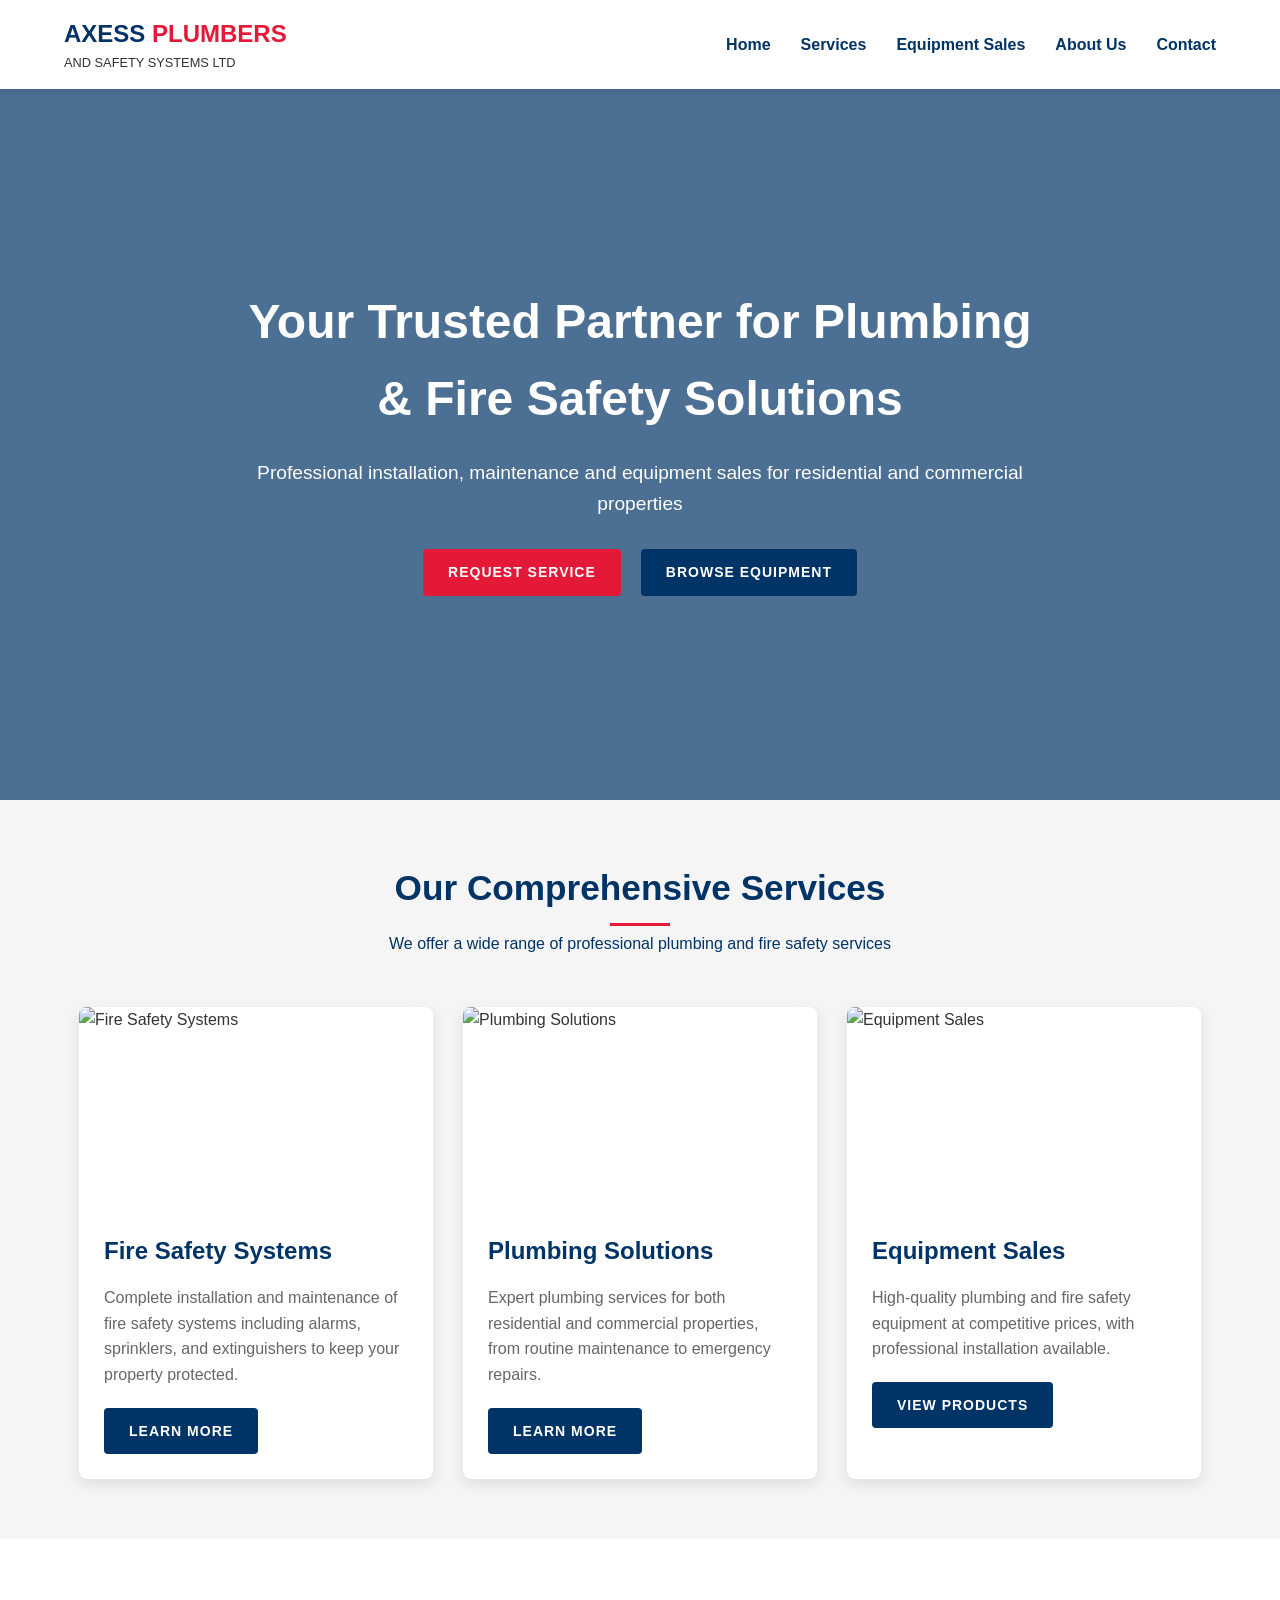
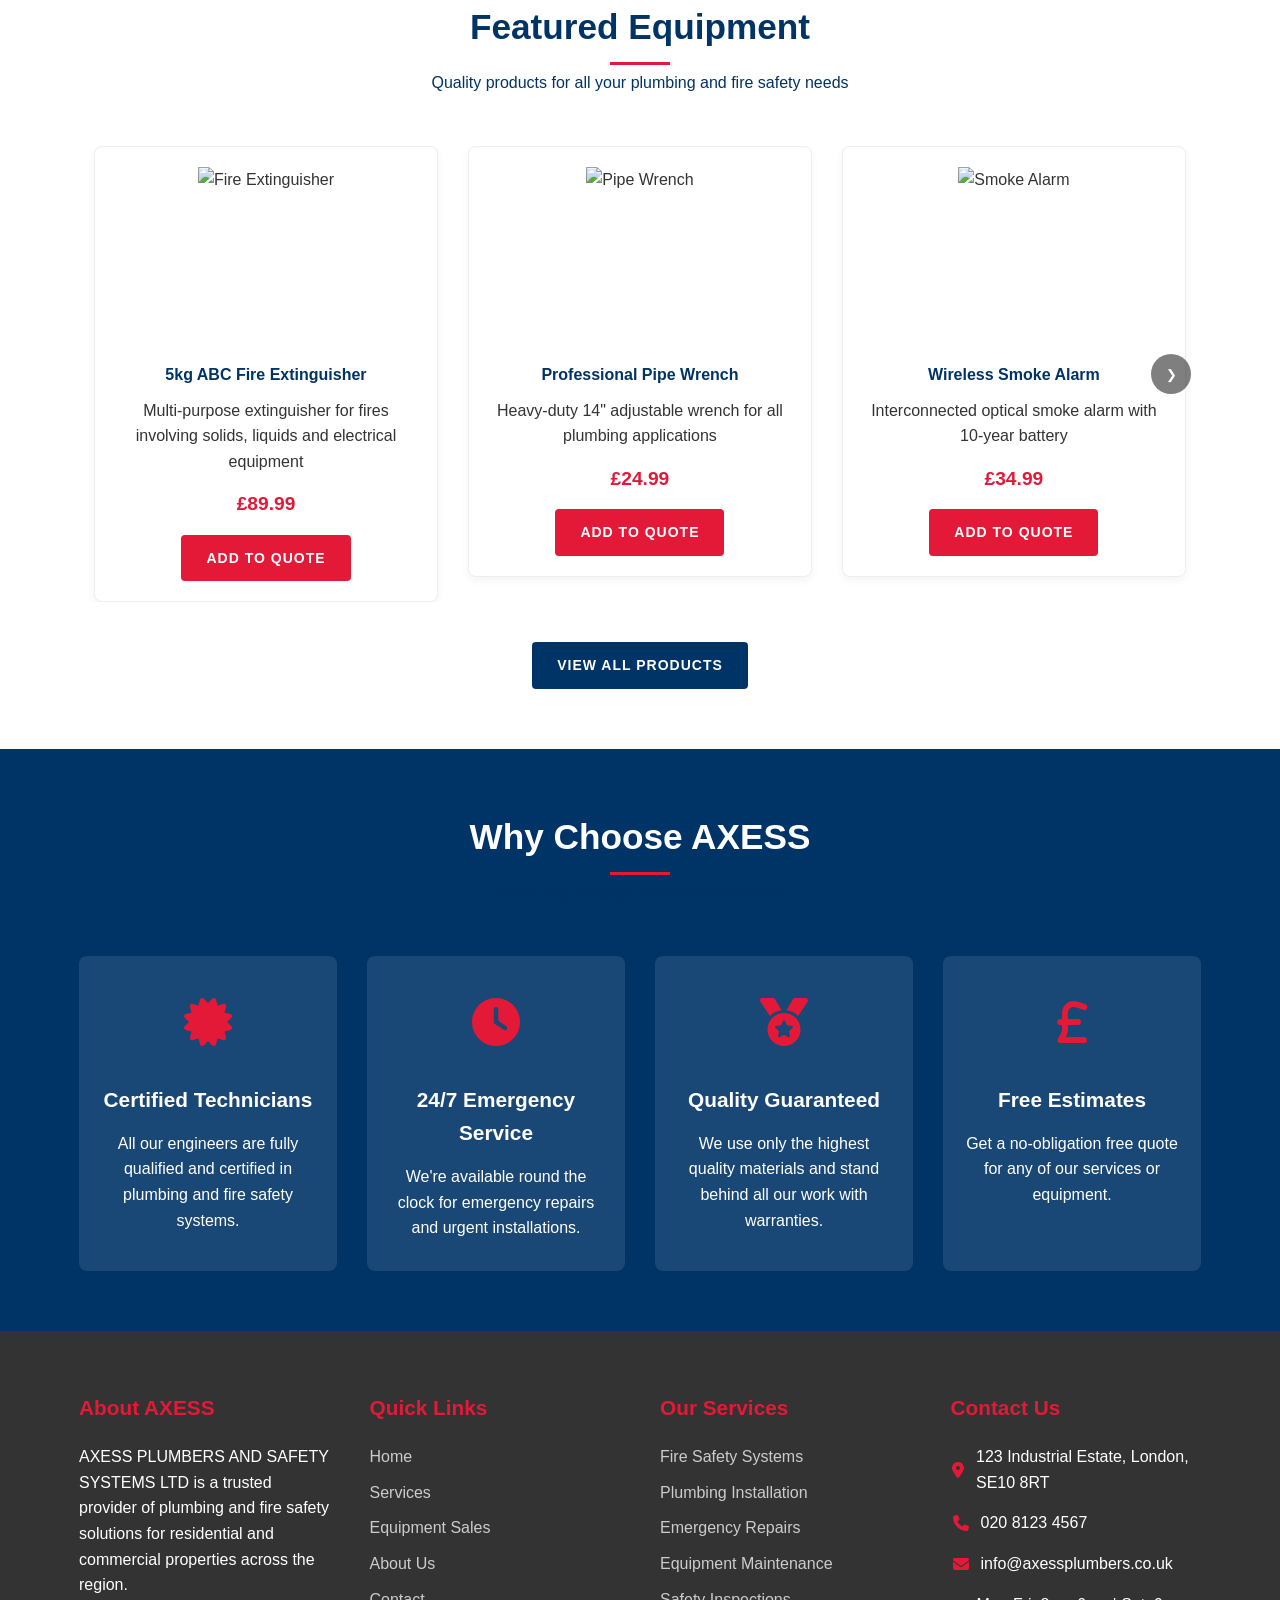
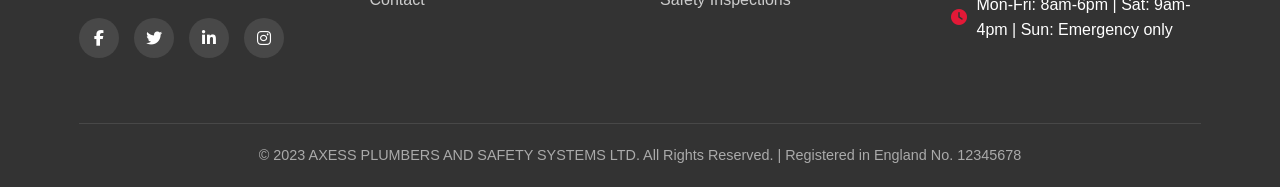
==== fire/index.html @ 8b4cd875 "minor fixes" ====
<!DOCTYPE html>
<html lang="en">
<head>
    <meta charset="UTF-8">
    <meta name="viewport" content="width=device-width, initial-scale=1.0">
    <title>AXESS PLUMBERS AND SAFETY SYSTEMS LTD | Plumbing & Fire Safety Solutions</title>
    <link rel="stylesheet" href="https://cdnjs.cloudflare.com/ajax/libs/font-awesome/6.4.0/css/all.min.css">
    <link rel="stylesheet" href="css/style.css">
</head>
<body>
    <!-- Header -->
    <header>
        <div class="container header-container">
            <div class="logo">
                <div class="logo-text">
                    <h1>AXESS <span>PLUMBERS</span></h1>
                    <p>AND SAFETY SYSTEMS LTD</p>
                </div>
            </div>
            
            <nav id="mainNav">
                <ul>
                    <li><a href="index.html">Home</a></li>
                    <li><a href="services.html">Services</a></li>
                    <li><a href="equipment.html">Equipment Sales</a></li>
                    <li><a href="about.html">About Us</a></li>
                    <li><a href="contact.html">Contact</a></li>
                </ul>
            </nav>
            
            <div class="mobile-menu-btn" id="mobileMenuBtn">
                <i class="fas fa-bars"></i>
            </div>
        </div>
    </header>

    <!-- Hero Section -->
    <section class="hero" id="home">
        <div class="container">
            <div class="hero-content">
                <h1>Your Trusted Partner for Plumbing & Fire Safety Solutions</h1>
                <p>Professional installation, maintenance and equipment sales for residential and commercial properties</p>
                <div class="hero-btns">
                    <a href="contact.html" class="btn btn-red">Request Service</a>
                    <a href="equipment.html" class="btn btn-blue">Browse Equipment</a>
                </div>
            </div>
        </div>
    </section>

    <!-- Services Section -->
    <section class="services" id="services">
        <div class="container">
            <div class="section-title">
                <h2>Our Comprehensive Services</h2>
                <p>We offer a wide range of professional plumbing and fire safety services</p>
            </div>
            
            <div class="services-grid">
                <!-- Service 1 -->
                <div class="service-card">
                    <div class="service-img">
                        <img src="https://images.unsplash.com/photo-1605100804763-247f67b3557e?ixlib=rb-4.0.3&ixid=M3wxMjA3fDB8MHxwaG90by1wYWdlfHx8fGVufDB8fHx8fA%3D%3D&auto=format&fit=crop&w=2070&q=80" alt="Fire Safety Systems">
                    </div>
                    <div class="service-content">
                        <h3>Fire Safety Systems</h3>
                        <p>Complete installation and maintenance of fire safety systems including alarms, sprinklers, and extinguishers to keep your property protected.</p>
                        <a href="services.html#fire-safety" class="btn btn-blue">Learn More</a>
                    </div>
                </div>
                
                <!-- Service 2 -->
                <div class="service-card">
                    <div class="service-img">
                        <img src="https://images.unsplash.com/photo-1600596542815-ffad4c1539a9?ixlib=rb-4.0.3&ixid=M3wxMjA3fDB8MHxwaG90by1wYWdlfHx8fGVufDB8fHx8fA%3D%3D&auto=format&fit=crop&w=2075&q=80" alt="Plumbing Solutions">
                    </div>
                    <div class="service-content">
                        <h3>Plumbing Solutions</h3>
                        <p>Expert plumbing services for both residential and commercial properties, from routine maintenance to emergency repairs.</p>
                        <a href="services.html#plumbing" class="btn btn-blue">Learn More</a>
                    </div>
                </div>
                
                <!-- Service 3 -->
                <div class="service-card">
                    <div class="service-img">
                        <img src="https://images.unsplash.com/photo-1581093450021-4a7360e9a7d1?ixlib=rb-4.0.3&ixid=M3wxMjA3fDB8MHxwaG90by1wYWdlfHx8fGVufDB8fHx8fA%3D%3D&auto=format&fit=crop&w=2070&q=80" alt="Equipment Sales">
                    </div>
                    <div class="service-content">
                        <h3>Equipment Sales</h3>
                        <p>High-quality plumbing and fire safety equipment at competitive prices, with professional installation available.</p>
                        <a href="equipment.html" class="btn btn-blue">View Products</a>
                    </div>
                </div>
            </div>
        </div>
    </section>

    <!-- Products Section -->
    <section class="products" id="products">
        <div class="container">
            <div class="section-title">
                <h2>Featured Equipment</h2>
                <p>Quality products for all your plumbing and fire safety needs</p>
            </div>
            
            <div class="product-carousel">
                <div class="carousel-container">
                    <div class="carousel-slide" id="carouselSlide">
                        <!-- Product 1 -->
                        <div class="product-item">
                            <div class="product-card">
                                <div class="product-img">
                                    <img src="https://m.media-amazon.com/images/I/71Q1b+YtWQL._AC_UF1000,1000_QL80_.jpg" alt="Fire Extinguisher">
                                </div>
                                <h4>5kg ABC Fire Extinguisher</h4>
                                <p>Multi-purpose extinguisher for fires involving solids, liquids and electrical equipment</p>
                                <div class="product-price">£89.99</div>
                                <a href="equipment.html#fire-extinguishers" class="btn btn-red">Add to Quote</a>
                            </div>
                        </div>
                        
                        <!-- Product 2 -->
                        <div class="product-item">
                            <div class="product-card">
                                <div class="product-img">
                                    <img src="https://www.toolstation.com/images/141020-MAK/800/62433.jpg" alt="Pipe Wrench">
                                </div>
                                <h4>Professional Pipe Wrench</h4>
                                <p>Heavy-duty 14" adjustable wrench for all plumbing applications</p>
                                <div class="product-price">£24.99</div>
                                <a href="equipment.html#plumbing-tools" class="btn btn-red">Add to Quote</a>
                            </div>
                        </div>
                        
                        <!-- Product 3 -->
                        <div class="product-item">
                            <div class="product-card">
                                <div class="product-img">
                                    <img src="https://www.safelincs.co.uk/images/ei2115en__fire_alarm_600x600.jpg" alt="Smoke Alarm">
                                </div>
                                <h4>Wireless Smoke Alarm</h4>
                                <p>Interconnected optical smoke alarm with 10-year battery</p>
                                <div class="product-price">£34.99</div>
                                <a href="equipment.html#safety-devices" class="btn btn-red">Add to Quote</a>
                            </div>
                        </div>
                        
                        <!-- Product 4 -->
                        <div class="product-item">
                            <div class="product-card">
                                <div class="product-img">
                                    <img src="https://www.plumbingsupplynow.com/images/P/brass-gate-valve-600.jpg" alt="Brass Gate Valve">
                                </div>
                                <h4>Brass Gate Valve 15mm</h4>
                                <p>Full bore isolation valve for water supply lines</p>
                                <div class="product-price">£12.50</div>
                                <a href="equipment.html#plumbing-supplies" class="btn btn-red">Add to Quote</a>
                            </div>
                        </div>
                        
                        <!-- Product 5 -->
                        <div class="product-item">
                            <div class="product-card">
                                <div class="product-img">
                                    <img src="https://www.safelincs.co.uk/images/fire-blanket-1x1m-600x600.jpg" alt="Fire Blanket">
                                </div>
                                <h4>1m x 1m Fire Blanket</h4>
                                <p>For smothering small fires, especially cooking oil fires</p>
                                <div class="product-price">£19.99</div>
                                <a href="equipment.html#safety-devices" class="btn btn-red">Add to Quote</a>
                            </div>
                        </div>
                        
                        <!-- Product 6 -->
                        <div class="product-item">
                            <div class="product-card">
                                <div class="product-img">
                                    <img src="https://cdn.shopify.com/s/files/1/0267/7697/7795/products/1_1_800x.jpg?v=1614297457" alt="Pipe Cutter">
                                </div>
                                <h4>Heavy Duty Pipe Cutter</h4>
                                <p>For clean cuts on copper, brass, aluminum and plastic pipes</p>
                                <div class="product-price">£18.75</div>
                                <a href="equipment.html#plumbing-tools" class="btn btn-red">Add to Quote</a>
                            </div>
                        </div>
                    </div>
                </div>
                
                <button class="carousel-btn prev" id="prevBtn">&#10094;</button>
                <button class="carousel-btn next" id="nextBtn">&#10095;</button>
            </div>
            
            <div style="text-align: center;">
                <a href="equipment.html" class="btn btn-blue">View All Products</a>
            </div>
        </div>
    </section>

    <!-- Why Choose Us Section -->
    <section class="why-us" id="about">
        <div class="container">
            <div class="section-title">
                <h2>Why Choose AXESS</h2>
                <p>What sets us apart from the competition</p>
            </div>
            
            <div class="features">
                <!-- Feature 1 -->
                <div class="feature-item">
                    <div class="feature-icon">
                        <i class="fas fa-certificate"></i>
                    </div>
                    <h3>Certified Technicians</h3>
                    <p>All our engineers are fully qualified and certified in plumbing and fire safety systems.</p>
                </div>
                
                <!-- Feature 2 -->
                <div class="feature-item">
                    <div class="feature-icon">
                        <i class="fas fa-clock"></i>
                    </div>
                    <h3>24/7 Emergency Service</h3>
                    <p>We're available round the clock for emergency repairs and urgent installations.</p>
                </div>
                
                <!-- Feature 3 -->
                <div class="feature-item">
                    <div class="feature-icon">
                        <i class="fas fa-medal"></i>
                    </div>
                    <h3>Quality Guaranteed</h3>
                    <p>We use only the highest quality materials and stand behind all our work with warranties.</p>
                </div>
                
                <!-- Feature 4 -->
                <div class="feature-item">
                    <div class="feature-icon">
                        <i class="fas fa-pound-sign"></i>
                    </div>
                    <h3>Free Estimates</h3>
                    <p>Get a no-obligation free quote for any of our services or equipment.</p>
                </div>
            </div>
        </div>
    </section>

    <!-- Footer -->
    <footer id="contact">
        <div class="container">
            <div class="footer-content">
                <!-- About Column -->
                <div class="footer-column">
                    <h3>About AXESS</h3>
                    <p>AXESS PLUMBERS AND SAFETY SYSTEMS LTD is a trusted provider of plumbing and fire safety solutions for residential and commercial properties across the region.</p>
                    <div class="social-links">
                        <a href="#"><i class="fab fa-facebook-f"></i></a>
                        <a href="#"><i class="fab fa-twitter"></i></a>
                        <a href="#"><i class="fab fa-linkedin-in"></i></a>
                        <a href="#"><i class="fab fa-instagram"></i></a>
                    </div>
                </div>
                
                <!-- Quick Links Column -->
                <div class="footer-column">
                    <h3>Quick Links</h3>
                    <ul>
                        <li><a href="index.html">Home</a></li>
                        <li><a href="services.html">Services</a></li>
                        <li><a href="equipment.html">Equipment Sales</a></li>
                        <li><a href="about.html">About Us</a></li>
                        <li><a href="contact.html">Contact</a></li>
                    </ul>
                </div>
                
                <!-- Services Column -->
                <div class="footer-column">
                    <h3>Our Services</h3>
                    <ul>
                        <li><a href="services.html#fire-safety">Fire Safety Systems</a></li>
                        <li><a href="services.html#plumbing">Plumbing Installation</a></li>
                        <li><a href="services.html#emergency">Emergency Repairs</a></li>
                        <li><a href="services.html#maintenance">Equipment Maintenance</a></li>
                        <li><a href="services.html#inspections">Safety Inspections</a></li>
                    </ul>
                </div>
                
                <!-- Contact Column -->
                <div class="footer-column">
                    <h3>Contact Us</h3>
                    <div class="contact-info">
                        <p><i class="fas fa-map-marker-alt"></i> 123 Industrial Estate, London, SE10 8RT</p>
                        <p><i class="fas fa-phone"></i> 020 8123 4567</p>
                        <p><i class="fas fa-envelope"></i> info@axessplumbers.co.uk</p>
                        <p><i class="fas fa-clock"></i> Mon-Fri: 8am-6pm | Sat: 9am-4pm | Sun: Emergency only</p>
                    </div>
                </div>
            </div>
            
            <div class="footer-bottom">
                <p>&copy; 2023 AXESS PLUMBERS AND SAFETY SYSTEMS LTD. All Rights Reserved. | Registered in England No. 12345678</p>
            </div>
        </div>
    </footer>

    <script src="js/main.js"></script>
</body>
</html>
---- fire/css/style.css ----
/* css/style.css */
/* Global Styles */
:root {
    --primary-red: #E31937;
    --primary-blue: #003366;
    --secondary-blue: #1a4b8c;
    --light-gray: #f5f5f5;
    --dark-gray: #333;
    --white: #ffffff;
}

* {
    margin: 0;
    padding: 0;
    box-sizing: border-box;
    font-family: 'Segoe UI', Tahoma, Geneva, Verdana, sans-serif;
}

body {
    line-height: 1.6;
    color: var(--dark-gray);
}

a {
    text-decoration: none;
    color: var(--primary-blue);
}

.container {
    width: 90%;
    max-width: 1200px;
    margin: 0 auto;
    padding: 0 15px;
}

.btn {
    display: inline-block;
    padding: 12px 25px;
    border-radius: 4px;
    font-weight: 600;
    text-transform: uppercase;
    letter-spacing: 1px;
    transition: all 0.3s ease;
    border: none;
    cursor: pointer;
    font-size: 14px;
}

.btn-red {
    background-color: var(--primary-red);
    color: var(--white);
}

.btn-blue {
    background-color: var(--primary-blue);
    color: var(--white);
}

.btn:hover {
    opacity: 0.9;
    transform: translateY(-2px);
}

section {
    padding: 60px 0;
}

.section-title {
    text-align: center;
    margin-bottom: 50px;
    color: var(--primary-blue);
}

.section-title h2 {
    font-size: 2.2rem;
    margin-bottom: 15px;
    position: relative;
    display: inline-block;
}

.section-title h2::after {
    content: '';
    position: absolute;
    width: 60px;
    height: 3px;
    background-color: var(--primary-red);
    bottom: -10px;
    left: 50%;
    transform: translateX(-50%);
}

/* Header Styles */
header {
    background-color: var(--white);
    box-shadow: 0 2px 10px rgba(0, 0, 0, 0.1);
    position: fixed;
    width: 100%;
    top: 0;
    z-index: 1000;
}

.header-container {
    display: flex;
    justify-content: space-between;
    align-items: center;
    padding: 15px 0;
}

.logo {
    display: flex;
    align-items: center;
}

.logo img {
    height: 50px;
    margin-right: 10px;
}

.logo-text h1 {
    font-size: 1.5rem;
    color: var(--primary-blue);
    font-weight: 700;
}

.logo-text span {
    color: var(--primary-red);
}

.logo-text p {
    font-size: 0.8rem;
    color: var(--dark-gray);
}

nav ul {
    display: flex;
    list-style: none;
}

nav ul li {
    margin-left: 30px;
}

nav ul li a {
    font-weight: 600;
    color: var(--primary-blue);
    transition: color 0.3s ease;
}

nav ul li a:hover {
    color: var(--primary-red);
}

.mobile-menu-btn {
    display: none;
    font-size: 1.5rem;
    color: var(--primary-blue);
    cursor: pointer;
}

/* Hero Section */
.hero {
    background: linear-gradient(rgba(0, 51, 102, 0.7), rgba(0, 51, 102, 0.7)), url('https://images.unsplash.com/photo-1600880292203-757bb62b4baf?ixlib=rb-4.0.3&ixid=M3wxMjA3fDB8MHxwaG90by1wYWdlfHx8fGVufDB8fHx8fA%3D%3D&auto=format&fit=crop&w=2070&q=80');
    background-size: cover;
    background-position: center;
    height: 80vh;
    display: flex;
    align-items: center;
    text-align: center;
    color: var(--white);
    margin-top: 80px;
}

.hero-content {
    max-width: 800px;
    margin: 0 auto;
}

.hero h1 {
    font-size: 3rem;
    margin-bottom: 20px;
}

.hero p {
    font-size: 1.2rem;
    margin-bottom: 30px;
}

.hero-btns {
    display: flex;
    justify-content: center;
    gap: 20px;
}

/* Services Section */
.services {
    background-color: var(--light-gray);
}

.services-grid {
    display: grid;
    grid-template-columns: repeat(auto-fit, minmax(300px, 1fr));
    gap: 30px;
}

.service-card {
    background-color: var(--white);
    border-radius: 8px;
    overflow: hidden;
    box-shadow: 0 5px 15px rgba(0, 0, 0, 0.1);
    transition: transform 0.3s ease;
}

.service-card:hover {
    transform: translateY(-10px);
}

.service-img {
    height: 200px;
    overflow: hidden;
}

.service-img img {
    width: 100%;
    height: 100%;
    object-fit: cover;
    transition: transform 0.5s ease;
}

.service-card:hover .service-img img {
    transform: scale(1.1);
}

.service-content {
    padding: 25px;
}

.service-content h3 {
    color: var(--primary-blue);
    margin-bottom: 15px;
    font-size: 1.5rem;
}

.service-content p {
    margin-bottom: 20px;
    color: #666;
}

/* Products Section */
.products {
    text-align: center;
}

.product-carousel {
    position: relative;
    margin-bottom: 40px;
}

.carousel-container {
    overflow: hidden;
    position: relative;
}

.carousel-slide {
    display: flex;
    transition: transform 0.5s ease;
}

.product-item {
    min-width: 33.33%;
    padding: 0 15px;
}

.product-card {
    background-color: var(--white);
    border: 1px solid #eee;
    border-radius: 8px;
    padding: 20px;
    box-shadow: 0 3px 10px rgba(0, 0, 0, 0.05);
}

.product-img {
    height: 180px;
    margin-bottom: 15px;
}

.product-img img {
    max-width: 100%;
    max-height: 100%;
    object-fit: contain;
}

.product-card h4 {
    color: var(--primary-blue);
    margin-bottom: 10px;
}

.product-price {
    color: var(--primary-red);
    font-weight: bold;
    font-size: 1.2rem;
    margin: 15px 0;
}

.carousel-btn {
    position: absolute;
    top: 50%;
    transform: translateY(-50%);
    background-color: rgba(0, 0, 0, 0.5);
    color: white;
    border: none;
    padding: 10px;
    cursor: pointer;
    border-radius: 50%;
    width: 40px;
    height: 40px;
    display: flex;
    align-items: center;
    justify-content: center;
    z-index: 10;
}

.carousel-btn.prev {
    left: 10px;
}

.carousel-btn.next {
    right: 10px;
}

/* Why Choose Us Section */
.why-us {
    background-color: var(--primary-blue);
    color: var(--white);
}

.why-us .section-title h2 {
    color: var(--white);
}

.features {
    display: grid;
    grid-template-columns: repeat(auto-fit, minmax(250px, 1fr));
    gap: 30px;
}

.feature-item {
    text-align: center;
    padding: 30px 20px;
    background-color: rgba(255, 255, 255, 0.1);
    border-radius: 8px;
    transition: transform 0.3s ease;
}

.feature-item:hover {
    transform: translateY(-5px);
    background-color: rgba(255, 255, 255, 0.2);
}

.feature-icon {
    font-size: 3rem;
    color: var(--primary-red);
    margin-bottom: 20px;
}

.feature-item h3 {
    margin-bottom: 15px;
    font-size: 1.3rem;
}

/* Footer */
footer {
    background-color: var(--dark-gray);
    color: var(--white);
    padding: 60px 0 20px;
}

.footer-content {
    display: grid;
    grid-template-columns: repeat(auto-fit, minmax(250px, 1fr));
    gap: 40px;
    margin-bottom: 40px;
}

.footer-column h3 {
    color: var(--primary-red);
    margin-bottom: 20px;
    font-size: 1.3rem;
}

.footer-column ul {
    list-style: none;
}

.footer-column ul li {
    margin-bottom: 10px;
}

.footer-column ul li a {
    color: #ccc;
    transition: color 0.3s ease;
}

.footer-column ul li a:hover {
    color: var(--white);
}

.contact-info p {
    margin-bottom: 10px;
    display: flex;
    align-items: center;
}

.contact-info i {
    margin-right: 10px;
    color: var(--primary-red);
}

.social-links {
    display: flex;
    gap: 15px;
    margin-top: 20px;
}

.social-links a {
    display: inline-flex;
    align-items: center;
    justify-content: center;
    width: 40px;
    height: 40px;
    background-color: rgba(255, 255, 255, 0.1);
    border-radius: 50%;
    color: var(--white);
    transition: all 0.3s ease;
}

.social-links a:hover {
    background-color: var(--primary-red);
    transform: translateY(-3px);
}

.footer-bottom {
    text-align: center;
    padding-top: 20px;
    border-top: 1px solid rgba(255, 255, 255, 0.1);
    color: #aaa;
    font-size: 0.9rem;
}

/* Service Page Specific Styles */
.service-hero {
    background: linear-gradient(rgba(0, 51, 102, 0.7), rgba(0, 51, 102, 0.7)), url('https://images.unsplash.com/photo-1605100804763-247f67b3557e?ixlib=rb-4.0.3&ixid=M3wxMjA3fDB8MHxwaG90by1wYWdlfHx8fGVufDB8fHx8fA%3D%3D&auto=format&fit=crop&w=2070&q=80');
    background-size: cover;
    background-position: center;
    height: 50vh;
    display: flex;
    align-items: center;
    text-align: center;
    color: var(--white);
    margin-top: 80px;
}

.service-details {
    padding: 60px 0;
}

.service-detail-card {
    background-color: var(--white);
    border-radius: 8px;
    padding: 30px;
    box-shadow: 0 5px 15px rgba(0, 0, 0, 0.05);
    margin-bottom: 30px;
}

.service-detail-card h3 {
    color: var(--primary-blue);
    margin-bottom: 20px;
    font-size: 1.8rem;
}

.service-list {
    margin-bottom: 30px;
}

.service-list h4 {
    color: var(--primary-blue);
    margin: 20px 0 10px;
}

.service-list ul {
    list-style-position: inside;
    margin-left: 20px;
}

.service-list li {
    margin-bottom: 8px;
}

/* Equipment Page Specific Styles */
.equipment-hero {
    background: linear-gradient(rgba(0, 51, 102, 0.7), rgba(0, 51, 102, 0.7)), url('https://images.unsplash.com/photo-1581093450021-4a7360e9a7d1?ixlib=rb-4.0.3&ixid=M3wxMjA3fDB8MHxwaG90by1wYWdlfHx8fGVufDB8fHx8fA%3D%3D&auto=format&fit=crop&w=2070&q=80');
    background-size: cover;
    background-position: center;
    height: 50vh;
    display: flex;
    align-items: center;
    text-align: center;
    color: var(--white);
    margin-top: 80px;
}

.equipment-categories {
    padding: 60px 0;
}

.category-card {
    background-color: var(--white);
    border-radius: 8px;
    overflow: hidden;
    box-shadow: 0 5px 15px rgba(0, 0, 0, 0.1);
    margin-bottom: 30px;
}

.category-img {
    height: 250px;
    overflow: hidden;
}

.category-img img {
    width: 100%;
    height: 100%;
    object-fit: cover;
}

.category-content {
    padding: 25px;
}

.category-content h3 {
    color: var(--primary-blue);
    margin-bottom: 15px;
    font-size: 1.5rem;
}

/* About Page Specific Styles */
.about-hero {
    background: linear-gradient(rgba(0, 51, 102, 0.7), rgba(0, 51, 102, 0.7)), url('https://images.unsplash.com/photo-1552664730-d307ca884978?ixlib=rb-4.0.3&ixid=M3wxMjA3fDB8MHxwaG90by1wYWdlfHx8fGVufDB8fHx8fA%3D%3D&auto=format&fit=crop&w=2070&q=80');
    background-size: cover;
    background-position: center;
    height: 50vh;
    display: flex;
    align-items: center;
    text-align: center;
    color: var(--white);
    margin-top: 80px;
}

.about-content {
    padding: 60px 0;
}

.about-section {
    margin-bottom: 50px;
}

.about-section h2 {
    color: var(--primary-blue);
    margin-bottom: 20px;
    font-size: 2rem;
}

.team-grid {
    display: grid;
    grid-template-columns: repeat(auto-fit, minmax(250px, 1fr));
    gap: 30px;
    margin-top: 30px;
}

.team-member {
    background-color: var(--white);
    border-radius: 8px;
    overflow: hidden;
    box-shadow: 0 5px 15px rgba(0, 0, 0, 0.1);
    text-align: center;
}

.team-img {
    height: 250px;
    overflow: hidden;
}

.team-img img {
    width: 100%;
    height: 100%;
    object-fit: cover;
}

.team-info {
    padding: 20px;
}

.team-info h4 {
    color: var(--primary-blue);
    margin-bottom: 5px;
}

.team-info p {
    color: var(--primary-red);
    font-weight: 600;
    margin-bottom: 15px;
}

/* Contact Page Specific Styles */
.contact-hero {
    background: linear-gradient(rgba(0, 51, 102, 0.7), rgba(0, 51, 102, 0.7)), url('https://images.unsplash.com/photo-1486406146926-c627a92ad1ab?ixlib=rb-4.0.3&ixid=M3wxMjA3fDB8MHxwaG90by1wYWdlfHx8fGVufDB8fHx8fA%3D%3D&auto=format&fit=crop&w=2070&q=80');
    background-size: cover;
    background-position: center;
    height: 50vh;
    display: flex;
    align-items: center;
    text-align: center;
    color: var(--white);
    margin-top: 80px;
}

.contact-container {
    display: grid;
    grid-template-columns: repeat(auto-fit, minmax(300px, 1fr));
    gap: 40px;
    padding: 60px 0;
}

.contact-info {
    margin-bottom: 40px;
}

.contact-info h3 {
    color: var(--primary-blue);
    margin-bottom: 20px;
    font-size: 1.8rem;
}

.contact-info p {
    margin-bottom: 15px;
    display: flex;
    align-items: center;
}

.contact-info i {
    margin-right: 10px;
    color: var(--primary-red);
    width: 20px;
    text-align: center;
}

.contact-form {
    background-color: var(--white);
    padding: 30px;
    border-radius: 8px;
    box-shadow: 0 5px 15px rgba(0, 0, 0, 0.05);
}

.contact-form h3 {
    color: var(--primary-blue);
    margin-bottom: 20px;
    font-size: 1.8rem;
}

.form-group {
    margin-bottom: 20px;
}

.form-group label {
    display: block;
    margin-bottom: 8px;
    font-weight: 600;
    color: var(--dark-gray);
}

.form-group input,
.form-group textarea,
.form-group select {
    width: 100%;
    padding: 12px;
    border: 1px solid #ddd;
    border-radius: 4px;
    font-size: 16px;
}

.form-group textarea {
    height: 150px;
    resize: vertical;
}

.map-container {
    height: 400px;
    margin-top: 40px;
    border-radius: 8px;
    overflow: hidden;
    box-shadow: 0 5px 15px rgba(0, 0, 0, 0.1);
}

.map-container iframe {
    width: 100%;
    height: 100%;
    border: none;
}

/* Responsive Styles */
@media (max-width: 992px) {
    .hero h1 {
        font-size: 2.5rem;
    }
    
    .product-item {
        min-width: 50%;
    }
}

@media (max-width: 768px) {
    .header-container {
        padding: 15px;
    }
    
    nav {
        position: fixed;
        top: 80px;
        left: -100%;
        width: 80%;
        height: calc(100vh - 80px);
        background-color: var(--white);
        box-shadow: 2px 0 10px rgba(0, 0, 0, 0.1);
        transition: left 0.3s ease;
        z-index: 999;
    }
    
    nav.active {
        left: 0;
    }
    
    nav ul {
        flex-direction: column;
        padding: 30px;
    }
    
    nav ul li {
        margin: 15px 0;
    }
    
    .mobile-menu-btn {
        display: block;
    }
    
    .hero {
        height: 70vh;
    }
    
    .hero h1 {
        font-size: 2rem;
    }
    
    .hero p {
        font-size: 1rem;
    }
    
    .hero-btns {
        flex-direction: column;
        gap: 10px;
    }
    
    .btn {
        width: 100%;
        max-width: 250px;
        margin: 0 auto;
    }
    
    .product-item {
        min-width: 100%;
    }
    
    .service-hero,
    .equipment-hero,
    .about-hero,
    .contact-hero {
        height: 40vh;
    }
}

@media (max-width: 576px) {
    .logo-text h1 {
        font-size: 1.2rem;
    }
    
    .section-title h2 {
        font-size: 1.8rem;
    }
    
    .hero {
        height: 60vh;
    }
}
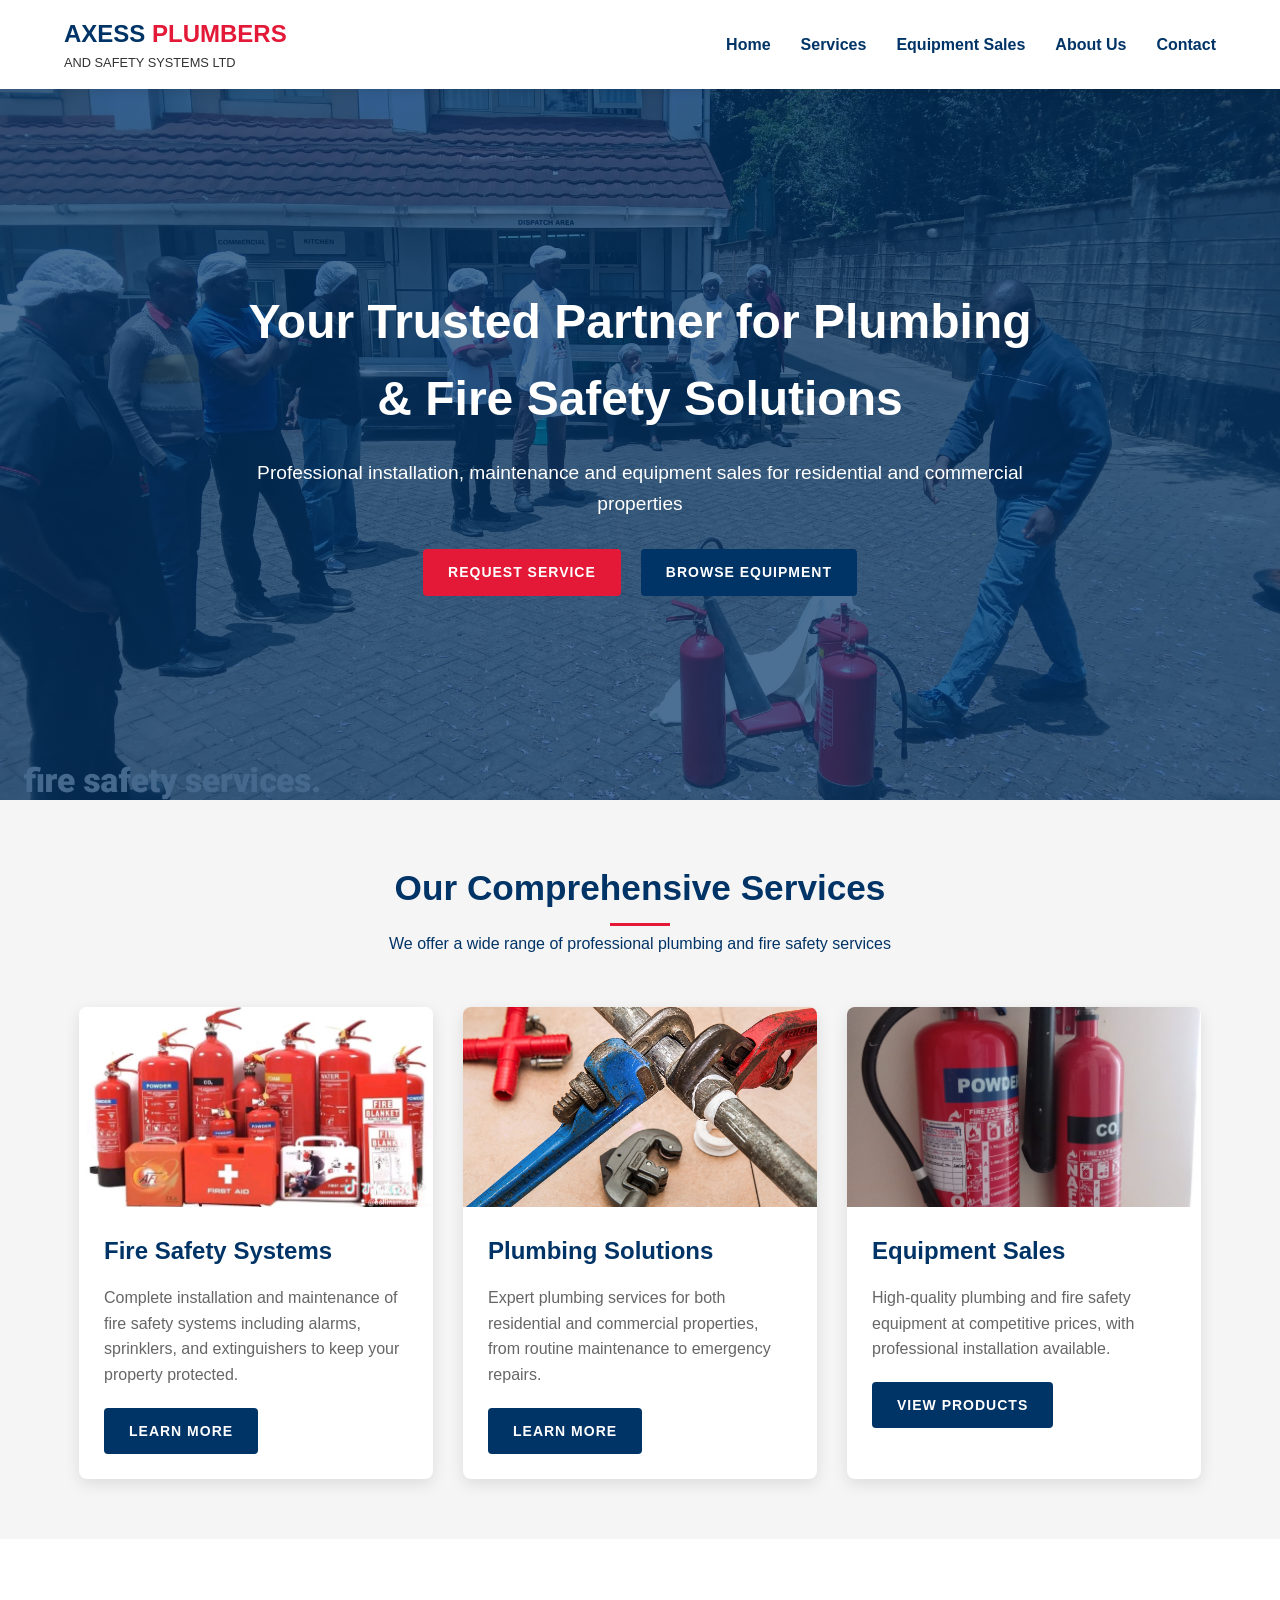
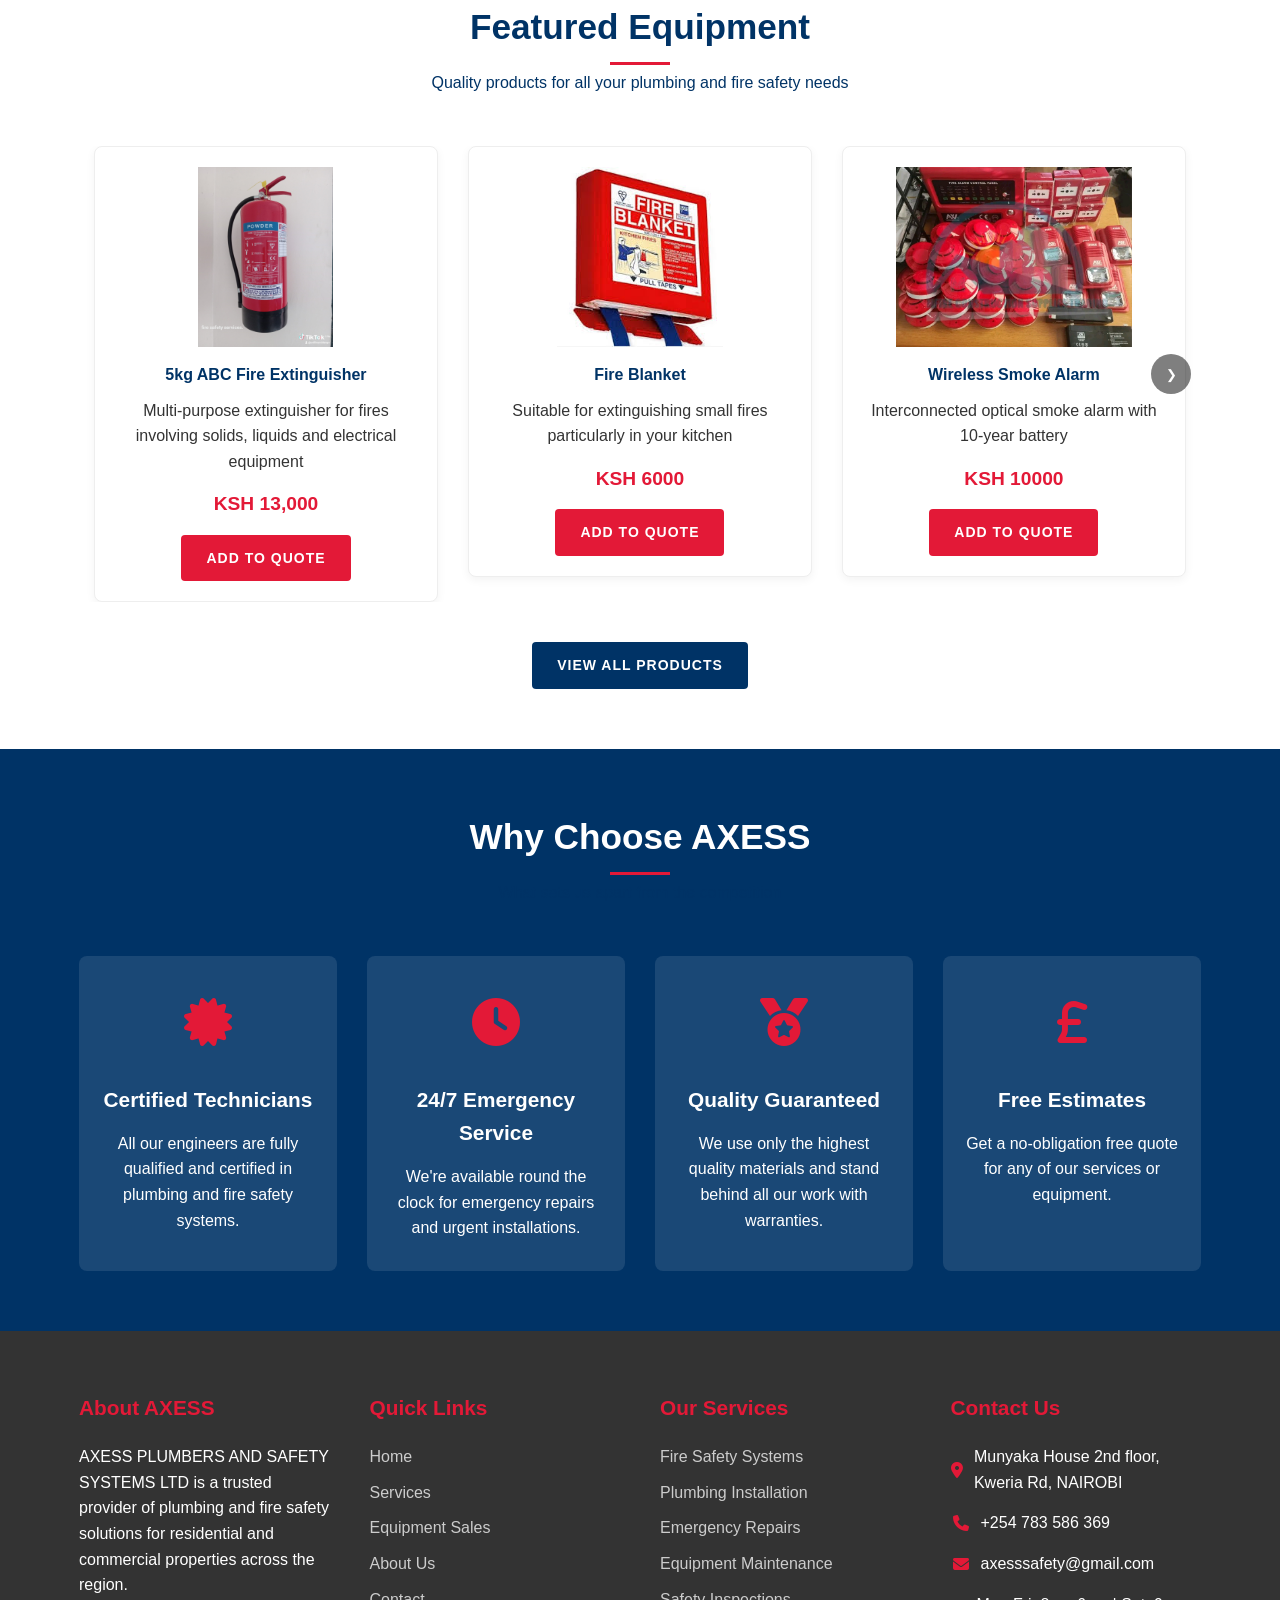
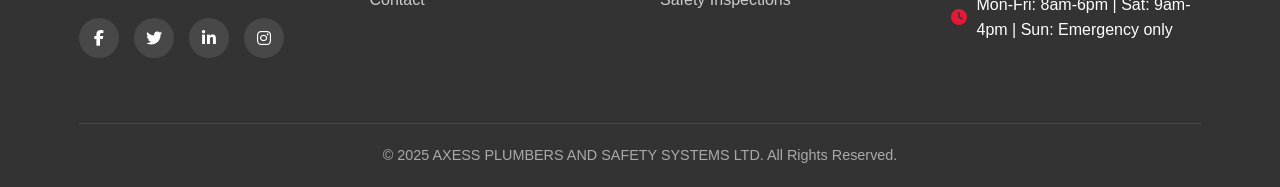
==== commit b8e6883b: "minor fixes" ====
--- a/fire/index.html
+++ b/fire/index.html
@@ -23,7 +23,7 @@
                     <li><a href="index.html">Home</a></li>
                     <li><a href="services.html">Services</a></li>
                     <li><a href="equipment.html">Equipment Sales</a></li>
-                    <li><a href="about.html">About Us</a></li>
+	            <li><a href="about.html">About Us</a></li>
                     <li><a href="contact.html">Contact</a></li>
                 </ul>
             </nav>
@@ -60,7 +60,7 @@
                 <!-- Service 1 -->
                 <div class="service-card">
                     <div class="service-img">
-                        <img src="https://images.unsplash.com/photo-1605100804763-247f67b3557e?ixlib=rb-4.0.3&ixid=M3wxMjA3fDB8MHxwaG90by1wYWdlfHx8fGVufDB8fHx8fA%3D%3D&auto=format&fit=crop&w=2070&q=80" alt="Fire Safety Systems">
+			    <img src="images/systems.jpeg" alt="Fire Safety Systems">
                     </div>
                     <div class="service-content">
                         <h3>Fire Safety Systems</h3>
@@ -72,7 +72,7 @@
                 <!-- Service 2 -->
                 <div class="service-card">
                     <div class="service-img">
-                        <img src="https://images.unsplash.com/photo-1600596542815-ffad4c1539a9?ixlib=rb-4.0.3&ixid=M3wxMjA3fDB8MHxwaG90by1wYWdlfHx8fGVufDB8fHx8fA%3D%3D&auto=format&fit=crop&w=2075&q=80" alt="Plumbing Solutions">
+                        <img src="images/plumbing-840835_1280.jpg" alt="Plumbing Solutions">
                     </div>
                     <div class="service-content">
                         <h3>Plumbing Solutions</h3>
@@ -84,7 +84,7 @@
                 <!-- Service 3 -->
                 <div class="service-card">
                     <div class="service-img">
-                        <img src="https://images.unsplash.com/photo-1581093450021-4a7360e9a7d1?ixlib=rb-4.0.3&ixid=M3wxMjA3fDB8MHxwaG90by1wYWdlfHx8fGVufDB8fHx8fA%3D%3D&auto=format&fit=crop&w=2070&q=80" alt="Equipment Sales">
+                        <img src="images/exts.jpeg" alt="Equipment Sales">
                     </div>
                     <div class="service-content">
                         <h3>Equipment Sales</h3>
@@ -111,12 +111,12 @@
                         <div class="product-item">
                             <div class="product-card">
                                 <div class="product-img">
-                                    <img src="https://m.media-amazon.com/images/I/71Q1b+YtWQL._AC_UF1000,1000_QL80_.jpg" alt="Fire Extinguisher">
+                                    <img src="images/ext.jpeg" alt="Fire Extinguisher">
                                 </div>
                                 <h4>5kg ABC Fire Extinguisher</h4>
                                 <p>Multi-purpose extinguisher for fires involving solids, liquids and electrical equipment</p>
-                                <div class="product-price">£89.99</div>
-                                <a href="equipment.html#fire-extinguishers" class="btn btn-red">Add to Quote</a>
+                                <div class="product-price">KSH 13,000</div>
+                                <a href="images/ext.jpeg" class="btn btn-red">Add to Quote</a>
                             </div>
                         </div>
                         
@@ -124,12 +124,12 @@
                         <div class="product-item">
                             <div class="product-card">
                                 <div class="product-img">
-                                    <img src="https://www.toolstation.com/images/141020-MAK/800/62433.jpg" alt="Pipe Wrench">
-                                </div>
-                                <h4>Professional Pipe Wrench</h4>
-                                <p>Heavy-duty 14" adjustable wrench for all plumbing applications</p>
-                                <div class="product-price">£24.99</div>
-                                <a href="equipment.html#plumbing-tools" class="btn btn-red">Add to Quote</a>
+                                    <img src="images/images.jpeg" alt="Pipe Wrench">
+                                </div>
+                                <h4>Fire Blanket</h4>
+                                <p>Suitable for extinguishing small fires particularly in your kitchen</p>
+                                <div class="product-price">KSH 6000</div>
+                                <a href="images/images.jpeg" class="btn btn-red">Add to Quote</a>
                             </div>
                         </div>
                         
@@ -137,11 +137,11 @@
                         <div class="product-item">
                             <div class="product-card">
                                 <div class="product-img">
-                                    <img src="https://www.safelincs.co.uk/images/ei2115en__fire_alarm_600x600.jpg" alt="Smoke Alarm">
+                                    <img src="images/smoke.jpg" alt="Smoke Alarm">
                                 </div>
                                 <h4>Wireless Smoke Alarm</h4>
                                 <p>Interconnected optical smoke alarm with 10-year battery</p>
-                                <div class="product-price">£34.99</div>
+                                <div class="product-price">KSH 10000</div>
                                 <a href="equipment.html#safety-devices" class="btn btn-red">Add to Quote</a>
                             </div>
                         </div>
@@ -150,11 +150,11 @@
                         <div class="product-item">
                             <div class="product-card">
                                 <div class="product-img">
-                                    <img src="https://www.plumbingsupplynow.com/images/P/brass-gate-valve-600.jpg" alt="Brass Gate Valve">
+                                    <img src="images/valve.jpeg" alt="Brass Gate Valve">
                                 </div>
                                 <h4>Brass Gate Valve 15mm</h4>
                                 <p>Full bore isolation valve for water supply lines</p>
-                                <div class="product-price">£12.50</div>
+                                <div class="product-price">KSH 7000</div>
                                 <a href="equipment.html#plumbing-supplies" class="btn btn-red">Add to Quote</a>
                             </div>
                         </div>
@@ -163,11 +163,11 @@
                         <div class="product-item">
                             <div class="product-card">
                                 <div class="product-img">
-                                    <img src="https://www.safelincs.co.uk/images/fire-blanket-1x1m-600x600.jpg" alt="Fire Blanket">
+                                    <img src="images/images.jpeg" alt="Fire Blanket">
                                 </div>
                                 <h4>1m x 1m Fire Blanket</h4>
                                 <p>For smothering small fires, especially cooking oil fires</p>
-                                <div class="product-price">£19.99</div>
+                                <div class="product-price">KSH9000</div>
                                 <a href="equipment.html#safety-devices" class="btn btn-red">Add to Quote</a>
                             </div>
                         </div>
@@ -176,11 +176,11 @@
                         <div class="product-item">
                             <div class="product-card">
                                 <div class="product-img">
-                                    <img src="https://cdn.shopify.com/s/files/1/0267/7697/7795/products/1_1_800x.jpg?v=1614297457" alt="Pipe Cutter">
+                                    <img src="images/pipe.jpeg" alt="Pipe Cutter">
                                 </div>
                                 <h4>Heavy Duty Pipe Cutter</h4>
                                 <p>For clean cuts on copper, brass, aluminum and plastic pipes</p>
-                                <div class="product-price">£18.75</div>
+                                <div class="product-price">KSH 10000</div>
                                 <a href="equipment.html#plumbing-tools" class="btn btn-red">Add to Quote</a>
                             </div>
                         </div>
@@ -289,20 +289,20 @@
                 <div class="footer-column">
                     <h3>Contact Us</h3>
                     <div class="contact-info">
-                        <p><i class="fas fa-map-marker-alt"></i> 123 Industrial Estate, London, SE10 8RT</p>
-                        <p><i class="fas fa-phone"></i> 020 8123 4567</p>
-                        <p><i class="fas fa-envelope"></i> info@axessplumbers.co.uk</p>
+                        <p><i class="fas fa-map-marker-alt"></i> Munyaka House 2nd floor, Kweria Rd, NAIROBI</p>
+                        <p><i class="fas fa-phone"></i> +254 783 586 369</p>
+                        <p><i class="fas fa-envelope"></i> axesssafety@gmail.com</p>
                         <p><i class="fas fa-clock"></i> Mon-Fri: 8am-6pm | Sat: 9am-4pm | Sun: Emergency only</p>
                     </div>
                 </div>
             </div>
             
             <div class="footer-bottom">
-                <p>&copy; 2023 AXESS PLUMBERS AND SAFETY SYSTEMS LTD. All Rights Reserved. | Registered in England No. 12345678</p>
+                <p>&copy; 2025 AXESS PLUMBERS AND SAFETY SYSTEMS LTD. All Rights Reserved.</p>
             </div>
         </div>
     </footer>
 
     <script src="js/main.js"></script>
 </body>
-</html>+</html>
--- a/fire/css/style.css
+++ b/fire/css/style.css
@@ -159,7 +159,7 @@
 
 /* Hero Section */
 .hero {
-    background: linear-gradient(rgba(0, 51, 102, 0.7), rgba(0, 51, 102, 0.7)), url('https://images.unsplash.com/photo-1600880292203-757bb62b4baf?ixlib=rb-4.0.3&ixid=M3wxMjA3fDB8MHxwaG90by1wYWdlfHx8fGVufDB8fHx8fA%3D%3D&auto=format&fit=crop&w=2070&q=80');
+    background: linear-gradient(rgba(0, 51, 102, 0.7), rgba(0, 51, 102, 0.7)), url(../images/init.jpg);
     background-size: cover;
     background-position: center;
     height: 80vh;
@@ -448,7 +448,7 @@
 
 /* Service Page Specific Styles */
 .service-hero {
-    background: linear-gradient(rgba(0, 51, 102, 0.7), rgba(0, 51, 102, 0.7)), url('https://images.unsplash.com/photo-1605100804763-247f67b3557e?ixlib=rb-4.0.3&ixid=M3wxMjA3fDB8MHxwaG90by1wYWdlfHx8fGVufDB8fHx8fA%3D%3D&auto=format&fit=crop&w=2070&q=80');
+    background: linear-gradient(rgba(0, 51, 102, 0.7), rgba(0, 51, 102, 0.7)), url('../images/hos.jpeg');
     background-size: cover;
     background-position: center;
     height: 50vh;
@@ -797,4 +797,4 @@
     .hero {
         height: 60vh;
     }
-}+}
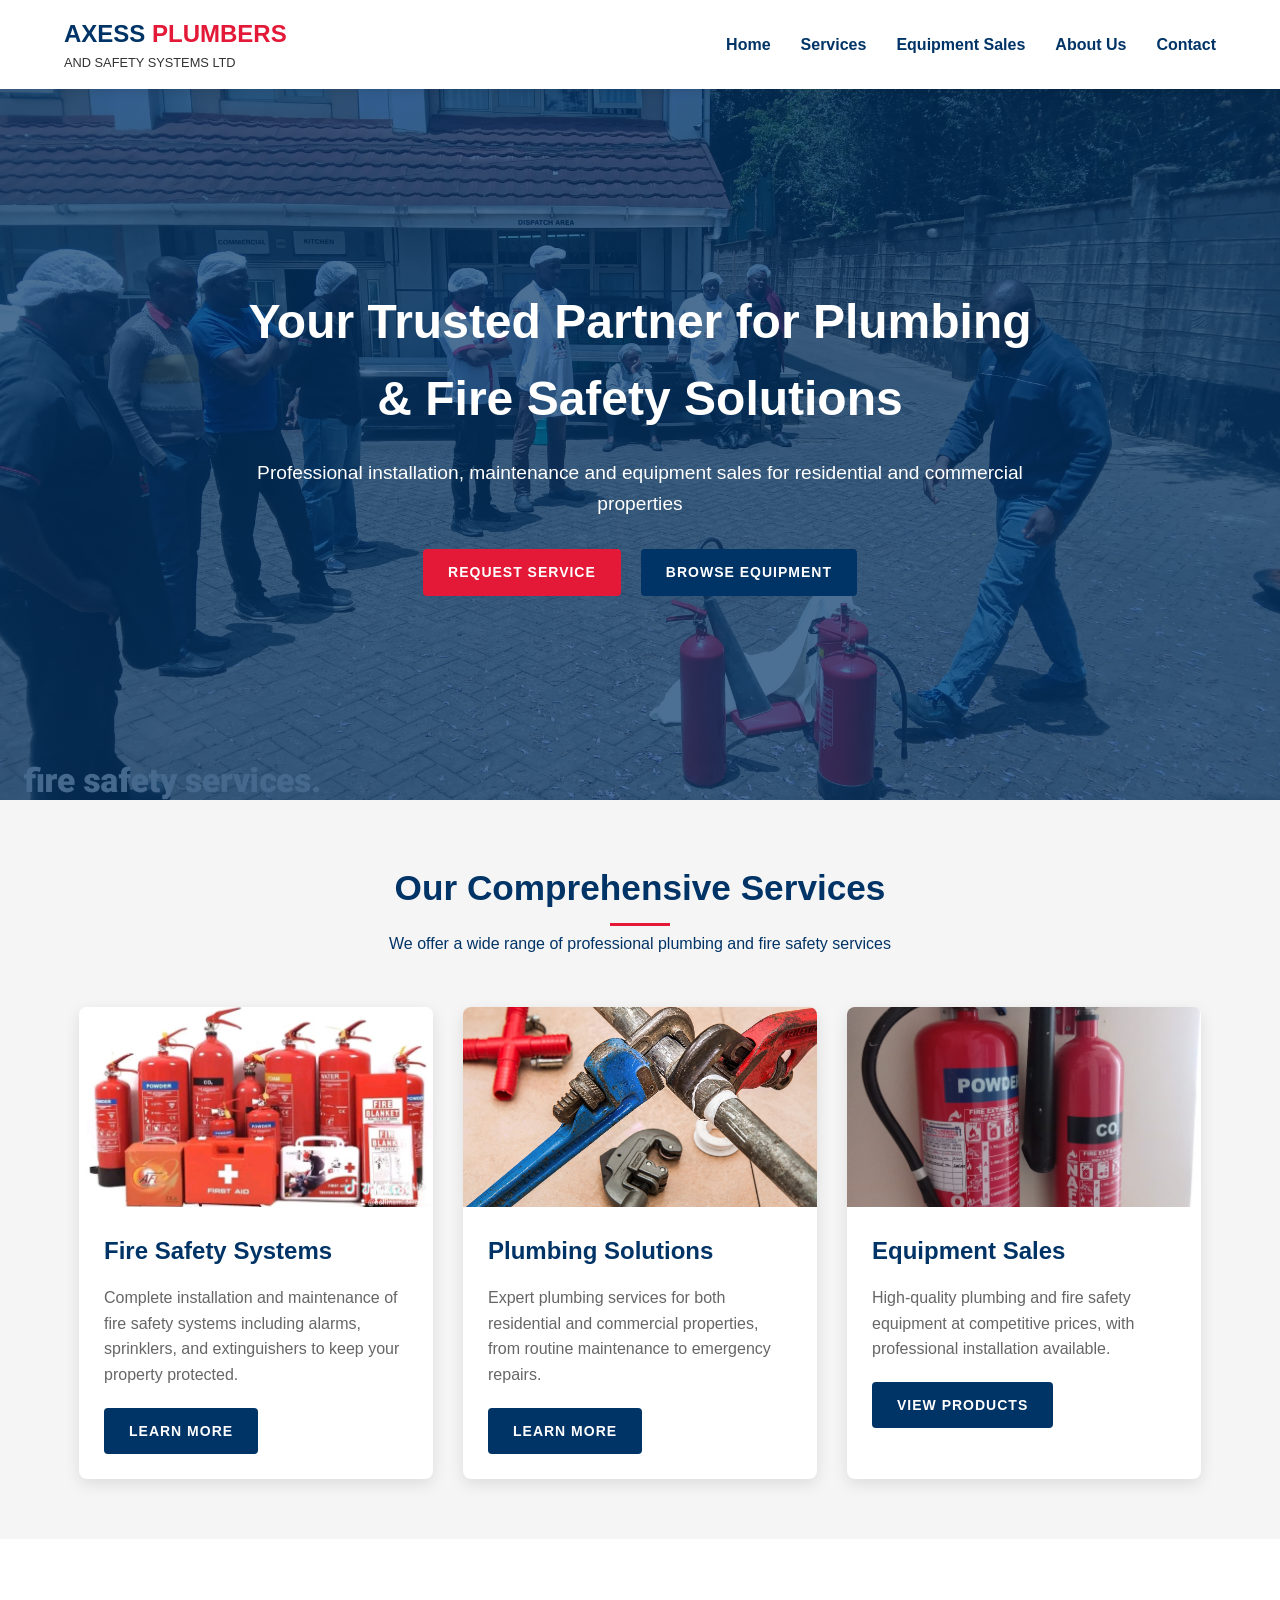
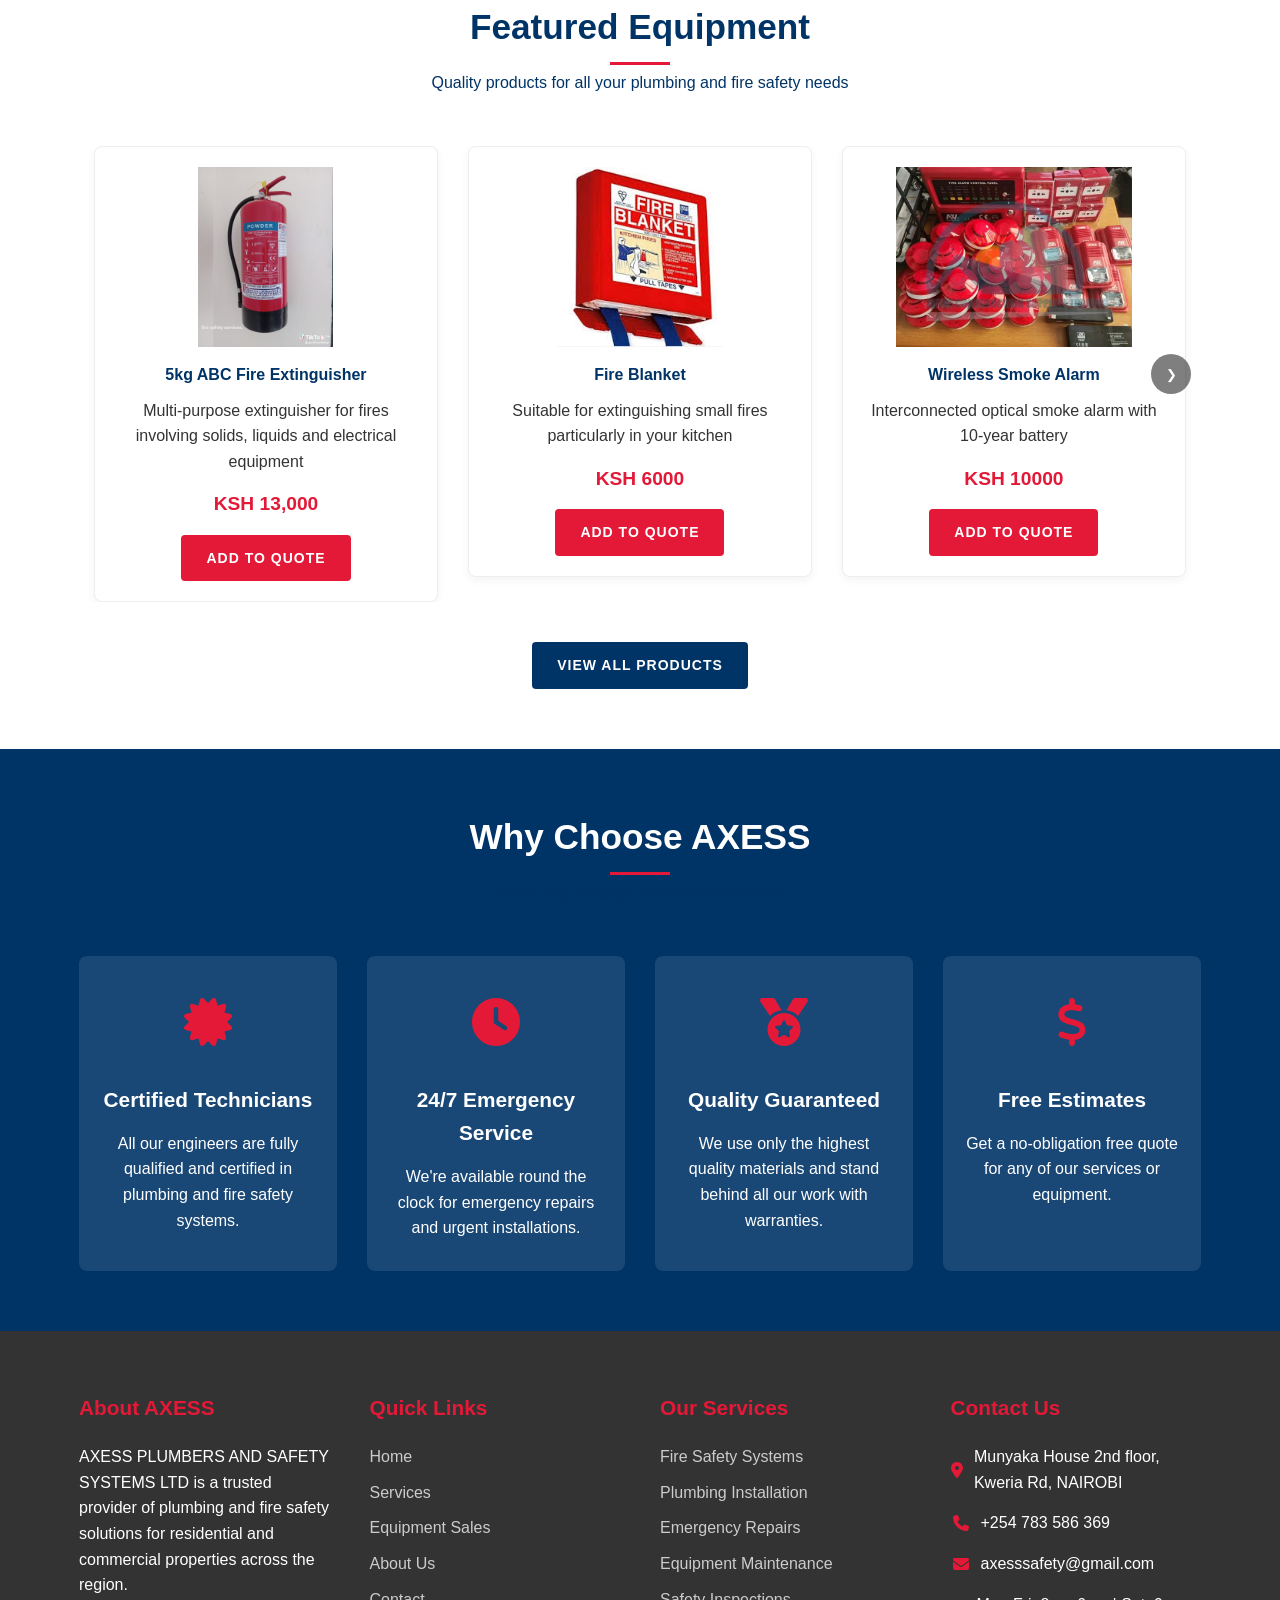
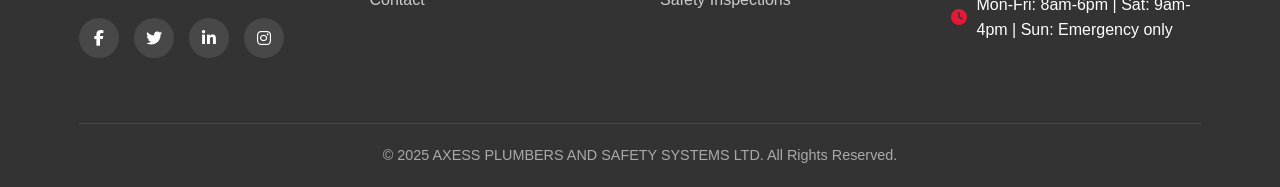
==== commit 14bb5ba8: "minor fixes" ====
--- a/fire/index.html
+++ b/fire/index.html
@@ -236,7 +236,7 @@
                 <!-- Feature 4 -->
                 <div class="feature-item">
                     <div class="feature-icon">
-                        <i class="fas fa-pound-sign"></i>
+                        <i class="fas fa-dollar-sign"></i>
                     </div>
                     <h3>Free Estimates</h3>
                     <p>Get a no-obligation free quote for any of our services or equipment.</p>
--- a/fire/css/style.css
+++ b/fire/css/style.css
@@ -441,7 +441,7 @@
 .footer-bottom {
     text-align: center;
     padding-top: 20px;
-    border-top: 1px solid rgba(255, 255, 255, 0.1);
+    border-top: 1px solid rgba(255, 255, 255, 0.1);letter-spacing: normal;
     color: #aaa;
     font-size: 0.9rem;
 }
@@ -497,7 +497,7 @@
 
 /* Equipment Page Specific Styles */
 .equipment-hero {
-    background: linear-gradient(rgba(0, 51, 102, 0.7), rgba(0, 51, 102, 0.7)), url('https://images.unsplash.com/photo-1581093450021-4a7360e9a7d1?ixlib=rb-4.0.3&ixid=M3wxMjA3fDB8MHxwaG90by1wYWdlfHx8fGVufDB8fHx8fA%3D%3D&auto=format&fit=crop&w=2070&q=80');
+    background: linear-gradient(rgba(0, 51, 102, 0.7), rgba(0, 51, 102, 0.7)), url('../images/hos.jpeg');
     background-size: cover;
     background-position: center;
     height: 50vh;
@@ -543,7 +543,7 @@
 
 /* About Page Specific Styles */
 .about-hero {
-    background: linear-gradient(rgba(0, 51, 102, 0.7), rgba(0, 51, 102, 0.7)), url('https://images.unsplash.com/photo-1552664730-d307ca884978?ixlib=rb-4.0.3&ixid=M3wxMjA3fDB8MHxwaG90by1wYWdlfHx8fGVufDB8fHx8fA%3D%3D&auto=format&fit=crop&w=2070&q=80');
+    background: linear-gradient(rgba(0, 51, 102, 0.7), rgba(0, 51, 102, 0.7)), url('../images/exts.jpeg');
     background-size: cover;
     background-position: center;
     height: 50vh;
@@ -611,7 +611,7 @@
 
 /* Contact Page Specific Styles */
 .contact-hero {
-    background: linear-gradient(rgba(0, 51, 102, 0.7), rgba(0, 51, 102, 0.7)), url('https://images.unsplash.com/photo-1486406146926-c627a92ad1ab?ixlib=rb-4.0.3&ixid=M3wxMjA3fDB8MHxwaG90by1wYWdlfHx8fGVufDB8fHx8fA%3D%3D&auto=format&fit=crop&w=2070&q=80');
+    background: linear-gradient(rgba(0, 51, 102, 0.7), rgba(0, 51, 102, 0.7)), url('../images/hous.jpg');
     background-size: cover;
     background-position: center;
     height: 50vh;
